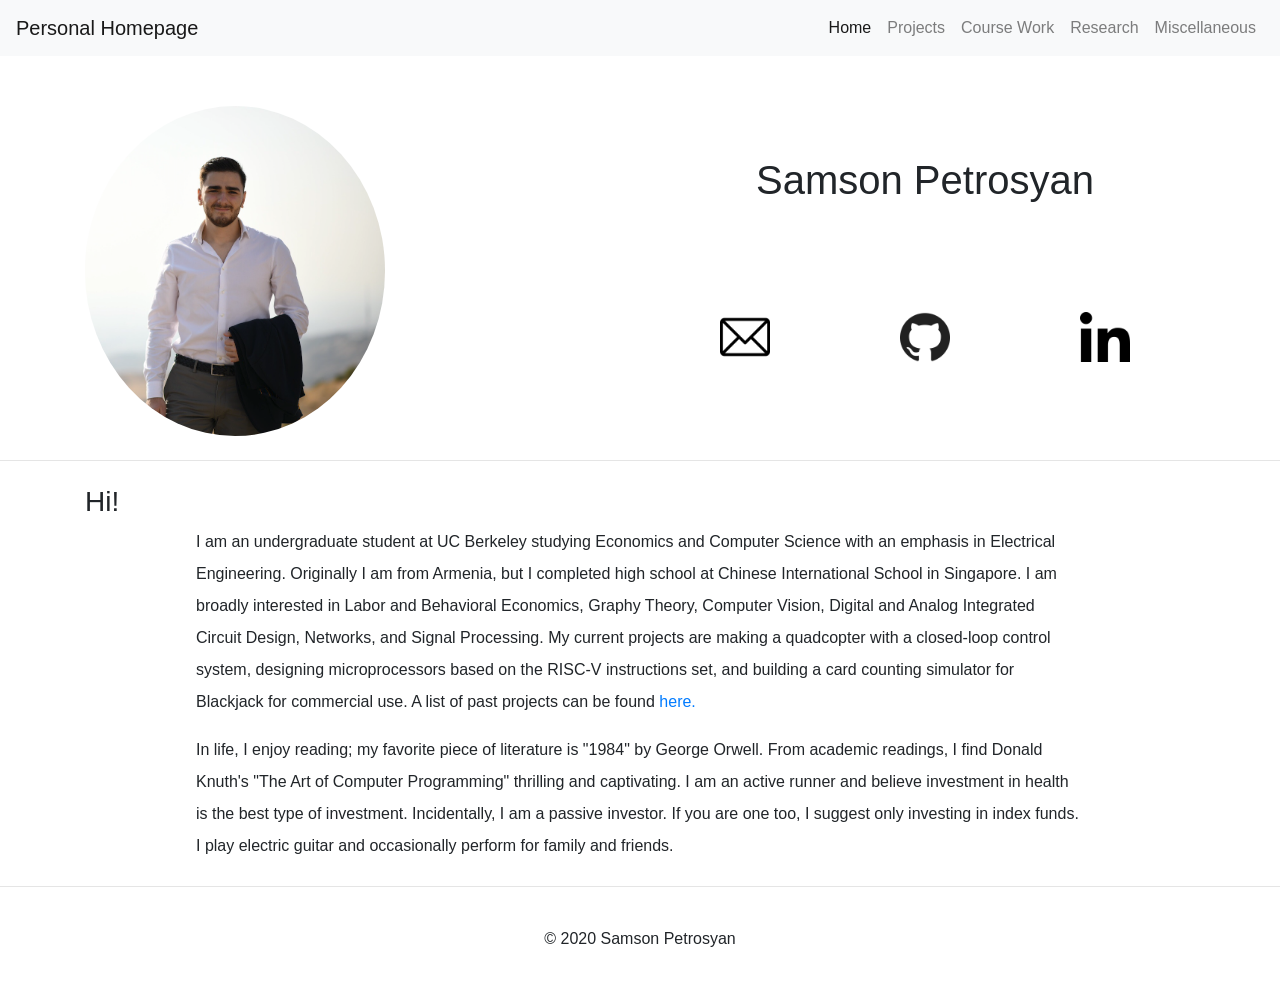
==== index.html @ 4ccb6be6 "fix typos" ====
<html>

<head>
  <meta charset="UTF-8">
  <meta name="viewport" content="width=device-width, initial-scale=1.0">
  <meta http-equiv="X-UA-Compatible" content="ie=edge">
  <link rel="stylesheet" href="https://stackpath.bootstrapcdn.com/bootstrap/4.5.2/css/bootstrap.min.css" integrity="sha384-JcKb8q3iqJ61gNV9KGb8thSsNjpSL0n8PARn9HuZOnIxN0hoP+VmmDGMN5t9UJ0Z" crossorigin="anonymous">
  <link rel="stylesheet" href="main.css">
  <script src="https://code.jquery.com/jquery-3.5.1.slim.min.js" integrity="sha384-DfXdz2htPH0lsSSs5nCTpuj/zy4C+OGpamoFVy38MVBnE+IbbVYUew+OrCXaRkfj" crossorigin="anonymous"></script>
<script src="https://cdn.jsdelivr.net/npm/popper.js@1.16.1/dist/umd/popper.min.js" integrity="sha384-9/reFTGAW83EW2RDu2S0VKaIzap3H66lZH81PoYlFhbGU+6BZp6G7niu735Sk7lN" crossorigin="anonymous"></script>
<script src="https://stackpath.bootstrapcdn.com/bootstrap/4.5.2/js/bootstrap.min.js" integrity="sha384-B4gt1jrGC7Jh4AgTPSdUtOBvfO8shuf57BaghqFfPlYxofvL8/KUEfYiJOMMV+rV" crossorigin="anonymous"></script>
<script src="main.js"></script>
<title>Samson Petrosyan's Personal Homepage</title>
</head>




<body>

  <nav class="navbar  navbar-expand-md navbar-light bg-light">
    <a class="navbar-brand" href="index.html">Personal Homepage</a>
    <button class="navbar-toggler" type="button" data-toggle="collapse" data-target="#navbarNav" aria-controls="navbarNav" aria-expanded="false" aria-label="Toggle navigation">
      <span class="navbar-toggler-icon"></span>
    </button>
    <div class="collapse navbar-collapse" id="navbarNav">
      <ul class="navbar-nav ml-auto">
        <li class="nav-item active">
          <a class="nav-link" href="index.html">Home <span class="sr-only">(current)</span></a>
        </li>
        <li class="nav-item">
          <a class="nav-link" href="projects.html">Projects</a>
        </li>
        <li class="nav-item">
          <a class="nav-link" href="coursework.html">Course Work</a>
        </li>
        <li class="nav-item">
          <a class="nav-link" href="research.html">Research</a>
        </li>
        <li class="nav-item">
          <a class="nav-link" href="miscellaneous.html">Miscellaneous</a>
        </li>
      </ul>
    </div>
  </nav>

  <!-- <div class="container">
    <div class = "container">
      <img class = "background" src="resources/background.jpg" alt="">
    </div>
  </div> -->



  <div class="container" id="home">
    <div class="row">

      <div class="col-md-6 prof">
        <img src="resources/profile.png" alt="" width="300px" class="profile">
      </div>

      <div class="col-md-6 name">
        <h1>Samson Petrosyan</h1>
        <div class="row contact">
          <div class="col-sm-4">
            <a id="button" href="#"><img id="img" src="resources/email.png" width="50px" alt=""></a>
          </div>
<!-- href="mailto:sm3@berkeley.edu" -->
          <div class="col-sm-4">
            <a href="https://github.com/sme777"><img src="resources/github.png" width="50px" alt=""></a>
          </div>

          <div class="col-sm-4">
            <a href="https://www.linkedin.com/in/sme777"><img src="resources/linkedin.png" width="50px" alt=""></a>
          </div>
        </div>
      </div>

    </div>

  </div>


<hr class="my-4">

<div class="container">
  <div>
    <h3>Hi!</h3>
  </div>
  <div class="bio">
    <p>I am an undergraduate student at UC Berkeley studying Economics and Computer Science with an emphasis in Electrical Engineering. 
      Originally I am from Armenia, but I completed high school at Chinese International School in Singapore. I am broadly interested 
      in Labor and Behavioral Economics, Graphy Theory, Computer Vision, Digital and Analog Integrated Circuit Design, Networks, 
      and Signal Processing. My current projects are making a quadcopter with a closed-loop control system, designing microprocessors
       based on the RISC-V instructions set, and building a card counting simulator for Blackjack for commercial use. A list of past 
       projects can be found <a href="projects.html">here.</a></p>
      <p>In life, I enjoy reading; my favorite piece of literature is "1984" by George Orwell. From academic readings, I find Donald
         Knuth's "The Art of Computer Programming" thrilling and captivating. I am an active runner and believe investment in health
          is the best type of investment. Incidentally, I am a passive investor. If you are one too, I suggest only investing in index
           funds. I play electric guitar and occasionally perform for family and friends.
      </p>
  </div>
</div>

<hr class="my-4">
<div class="foot container">
  <div class="ending footer-copyright text-center py-3">
    <p>© 2020 Samson Petrosyan</p>
  </div>
</div>

</html>
---- main.css ----
.profile {
    border-radius: 50%;
}

.prof {
    padding-top: 50px;
}

.name {
    padding-top: 100px;
    text-align: center;
}

.contact {
    padding-top: 100px;
    margin-left: 0px;
    margin-right: 0px;
}

.bio {
    padding-right: 10%;
    padding-left: 10%;
    line-height: 2;
}

.ending {
    margin-bottom: 0;
    padding-bottom: 0;
}

.foot {
    margin-bottom: 0;
    padding-bottom: 0;
}

.coursetitle {
    text-align: center;
    padding-top: 5%;
}

.quadcopter {
    margin-left: 5%;
    margin-right: 5%;
    width: 90px;
}

.counterjack {
    margin-left: 5%;
    margin-right: 5%;
    width: 90px;
}
.centeredButtons {
    text-align: center;
}

.currentProjects {
    padding-top: 2%;
    padding-bottom: 2%;
}

.rotated{
    /* -ms-transform: rotate(80deg); 
    -webkit-transform: rotate(80deg);
    transform: rotate(80deg); */

    -webkit-animation:spin 1s linear;
    -moz-animation:spin 1s linear;
    animation:spin 1s linear;
  }

  @-moz-keyframes spin { 100% { -moz-transform: rotate(360deg); } }
@-webkit-keyframes spin { 100% { -webkit-transform: rotate(360deg); } }
@keyframes spin { 100% { -webkit-transform: rotate(360deg); transform:rotate(360deg); } }
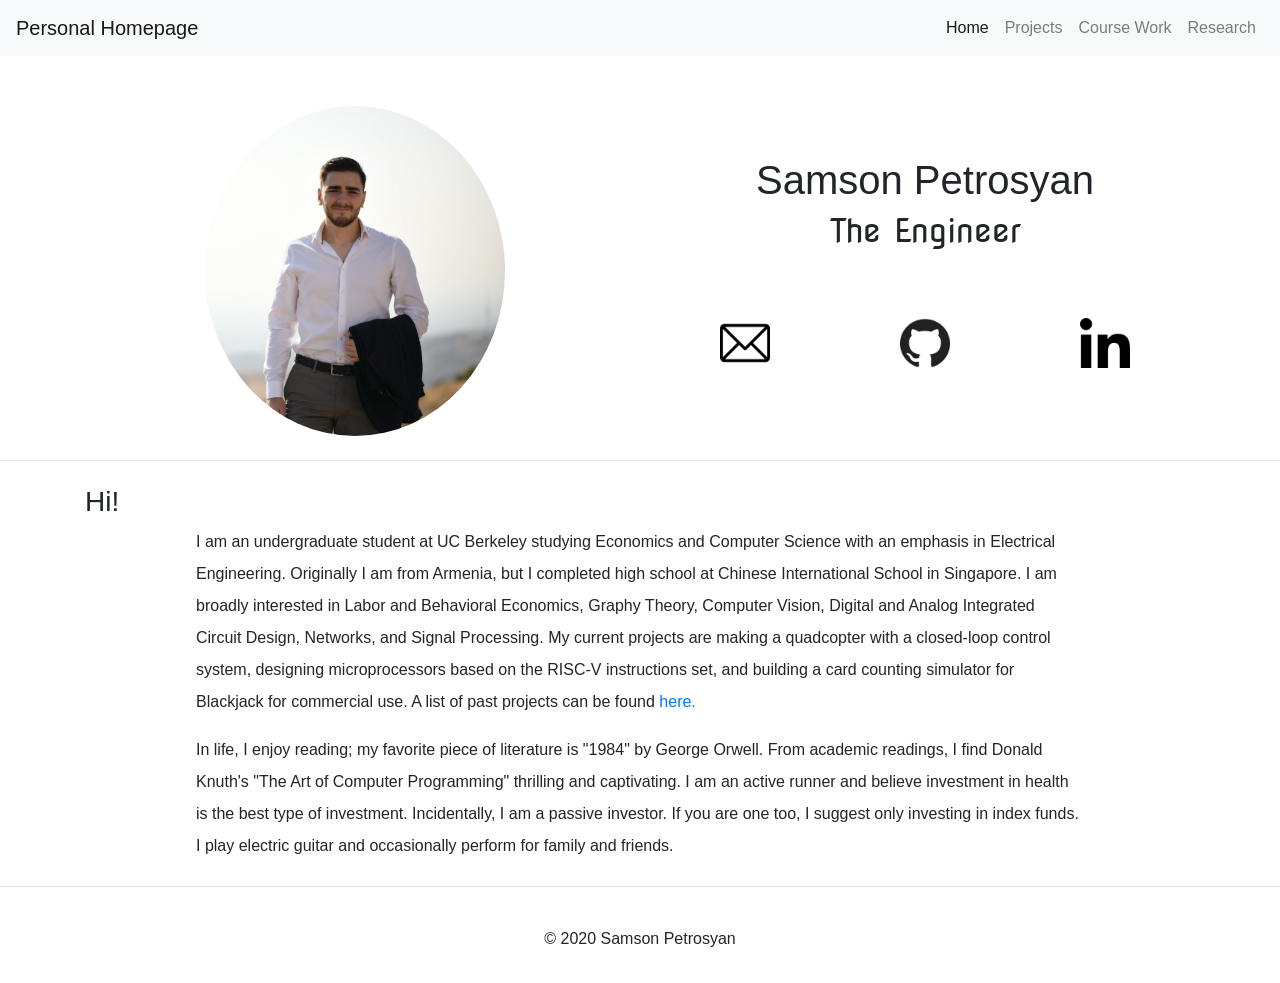
==== commit b163345a: "fill missing docs" ====
--- a/index.html
+++ b/index.html
@@ -5,11 +5,13 @@
   <meta name="viewport" content="width=device-width, initial-scale=1.0">
   <meta http-equiv="X-UA-Compatible" content="ie=edge">
   <link rel="stylesheet" href="https://stackpath.bootstrapcdn.com/bootstrap/4.5.2/css/bootstrap.min.css" integrity="sha384-JcKb8q3iqJ61gNV9KGb8thSsNjpSL0n8PARn9HuZOnIxN0hoP+VmmDGMN5t9UJ0Z" crossorigin="anonymous">
-  <link rel="stylesheet" href="main.css">
+  <link rel="stylesheet" type="text/css" href="main.css">
+  <link href="https://fonts.googleapis.com/css2?family=Nova+Flat&family=Playfair+Display&display=swap" rel="stylesheet">
+  <link rel="preconnect" href="https://fonts.gstatic.com">
   <script src="https://code.jquery.com/jquery-3.5.1.slim.min.js" integrity="sha384-DfXdz2htPH0lsSSs5nCTpuj/zy4C+OGpamoFVy38MVBnE+IbbVYUew+OrCXaRkfj" crossorigin="anonymous"></script>
-<script src="https://cdn.jsdelivr.net/npm/popper.js@1.16.1/dist/umd/popper.min.js" integrity="sha384-9/reFTGAW83EW2RDu2S0VKaIzap3H66lZH81PoYlFhbGU+6BZp6G7niu735Sk7lN" crossorigin="anonymous"></script>
-<script src="https://stackpath.bootstrapcdn.com/bootstrap/4.5.2/js/bootstrap.min.js" integrity="sha384-B4gt1jrGC7Jh4AgTPSdUtOBvfO8shuf57BaghqFfPlYxofvL8/KUEfYiJOMMV+rV" crossorigin="anonymous"></script>
-<script src="main.js"></script>
+  <script src="https://cdn.jsdelivr.net/npm/popper.js@1.16.1/dist/umd/popper.min.js" integrity="sha384-9/reFTGAW83EW2RDu2S0VKaIzap3H66lZH81PoYlFhbGU+6BZp6G7niu735Sk7lN" crossorigin="anonymous"></script>
+  <script src="https://stackpath.bootstrapcdn.com/bootstrap/4.5.2/js/bootstrap.min.js" integrity="sha384-B4gt1jrGC7Jh4AgTPSdUtOBvfO8shuf57BaghqFfPlYxofvL8/KUEfYiJOMMV+rV" crossorigin="anonymous"></script>
+
 <title>Samson Petrosyan's Personal Homepage</title>
 </head>
 
@@ -37,22 +39,12 @@
         <li class="nav-item">
           <a class="nav-link" href="research.html">Research</a>
         </li>
-        <li class="nav-item">
-          <a class="nav-link" href="miscellaneous.html">Miscellaneous</a>
-        </li>
       </ul>
     </div>
   </nav>
 
-  <!-- <div class="container">
-    <div class = "container">
-      <img class = "background" src="resources/background.jpg" alt="">
-    </div>
-  </div> -->
 
-
-
-  <div class="container" id="home">
+  <div class="mainCardAlignment container" id="home">
     <div class="row">
 
       <div class="col-md-6 prof">
@@ -61,11 +53,11 @@
 
       <div class="col-md-6 name">
         <h1>Samson Petrosyan</h1>
+        <h2 id="subtitle">The Engineer</h2>
         <div class="row contact">
           <div class="col-sm-4">
-            <a id="button" href="#"><img id="img" src="resources/email.png" width="50px" alt=""></a>
+            <a id="button" href="mailto:sm3@berkeley.edu"><img id="img" src="resources/email.png" width="50px" alt=""></a>
           </div>
-<!-- href="mailto:sm3@berkeley.edu" -->
           <div class="col-sm-4">
             <a href="https://github.com/sme777"><img src="resources/github.png" width="50px" alt=""></a>
           </div>
--- a/main.css
+++ b/main.css
@@ -1,3 +1,6 @@
+#subtitle {
+    font-family: 'Nova Flat', cursive;
+}
 .profile {
     border-radius: 50%;
 }
@@ -12,7 +15,7 @@
 }
 
 .contact {
-    padding-top: 100px;
+    padding-top: 60px;
     margin-left: 0px;
     margin-right: 0px;
 }
@@ -55,19 +58,22 @@
 
 .currentProjects {
     padding-top: 2%;
+    padding-left: 2%;
+    padding-right: 2%;
     padding-bottom: 2%;
 }
 
-.rotated{
-    /* -ms-transform: rotate(80deg); 
-    -webkit-transform: rotate(80deg);
-    transform: rotate(80deg); */
+.loopfulButtons {
+    text-align: center;
+}
 
-    -webkit-animation:spin 1s linear;
-    -moz-animation:spin 1s linear;
-    animation:spin 1s linear;
-  }
+.otherProjects {
+    padding-top: 2%;
+    padding-bottom: 2%;
+    padding-left: 2%;
+    padding-right: 2%;
+}
 
-  @-moz-keyframes spin { 100% { -moz-transform: rotate(360deg); } }
-@-webkit-keyframes spin { 100% { -webkit-transform: rotate(360deg); } }
-@keyframes spin { 100% { -webkit-transform: rotate(360deg); transform:rotate(360deg); } }
+.mainCardAlignment {
+    text-align: center;
+}
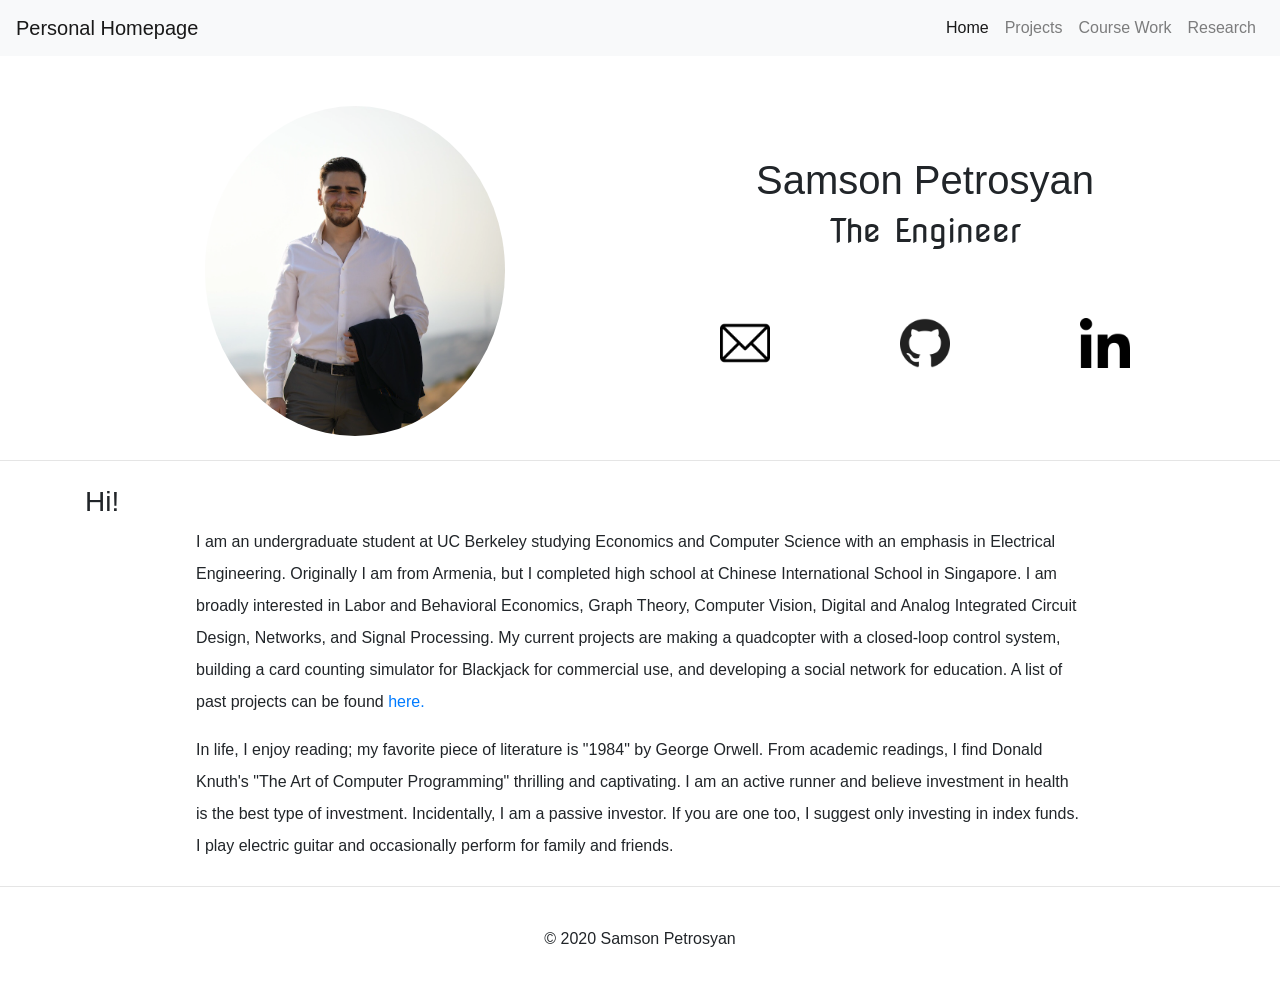
==== commit 852ae374: "fix some typos" ====
--- a/index.html
+++ b/index.html
@@ -82,9 +82,9 @@
   <div class="bio">
     <p>I am an undergraduate student at UC Berkeley studying Economics and Computer Science with an emphasis in Electrical Engineering. 
       Originally I am from Armenia, but I completed high school at Chinese International School in Singapore. I am broadly interested 
-      in Labor and Behavioral Economics, Graphy Theory, Computer Vision, Digital and Analog Integrated Circuit Design, Networks, 
-      and Signal Processing. My current projects are making a quadcopter with a closed-loop control system, designing microprocessors
-       based on the RISC-V instructions set, and building a card counting simulator for Blackjack for commercial use. A list of past 
+      in Labor and Behavioral Economics, Graph Theory, Computer Vision, Digital and Analog Integrated Circuit Design, Networks, 
+      and Signal Processing. My current projects are making a quadcopter with a closed-loop control system, building a card counting simulator
+       for Blackjack for commercial use, and developing a social network for education. A list of past 
        projects can be found <a href="projects.html">here.</a></p>
       <p>In life, I enjoy reading; my favorite piece of literature is "1984" by George Orwell. From academic readings, I find Donald
          Knuth's "The Art of Computer Programming" thrilling and captivating. I am an active runner and believe investment in health
--- a/main.css
+++ b/main.css
@@ -68,8 +68,8 @@
 }
 
 .otherProjects {
-    padding-top: 2%;
-    padding-bottom: 2%;
+    padding-top: 3%;
+    padding-bottom: 3%;
     padding-left: 2%;
     padding-right: 2%;
 }
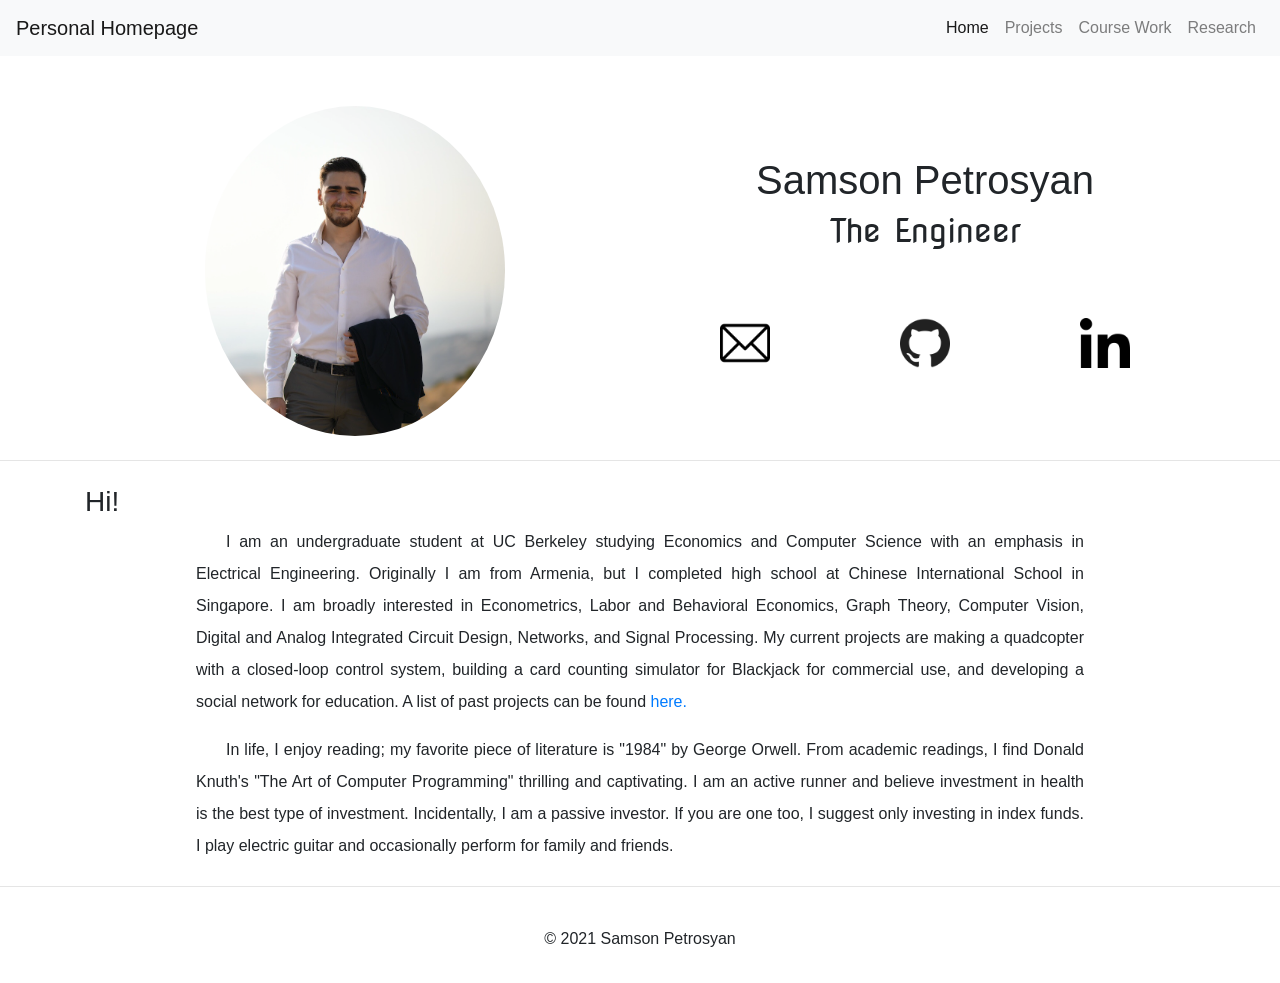
==== commit 5ac80f8f: "fix indentations and copyright" ====
--- a/index.html
+++ b/index.html
@@ -82,7 +82,7 @@
   <div class="bio">
     <p>I am an undergraduate student at UC Berkeley studying Economics and Computer Science with an emphasis in Electrical Engineering. 
       Originally I am from Armenia, but I completed high school at Chinese International School in Singapore. I am broadly interested 
-      in Labor and Behavioral Economics, Graph Theory, Computer Vision, Digital and Analog Integrated Circuit Design, Networks, 
+      in Econometrics, Labor and Behavioral Economics, Graph Theory, Computer Vision, Digital and Analog Integrated Circuit Design, Networks, 
       and Signal Processing. My current projects are making a quadcopter with a closed-loop control system, building a card counting simulator
        for Blackjack for commercial use, and developing a social network for education. A list of past 
        projects can be found <a href="projects.html">here.</a></p>
@@ -97,7 +97,7 @@
 <hr class="my-4">
 <div class="foot container">
   <div class="ending footer-copyright text-center py-3">
-    <p>© 2020 Samson Petrosyan</p>
+    <p>© 2021 Samson Petrosyan</p>
   </div>
 </div>
 
--- a/main.css
+++ b/main.css
@@ -24,6 +24,8 @@
     padding-right: 10%;
     padding-left: 10%;
     line-height: 2;
+    text-indent: 30px;
+    text-align: justify;
 }
 
 .ending {
@@ -63,6 +65,10 @@
     padding-bottom: 2%;
 }
 
+.ongoingCard{
+    margin: 2%;
+}
+
 .loopfulButtons {
     text-align: center;
 }
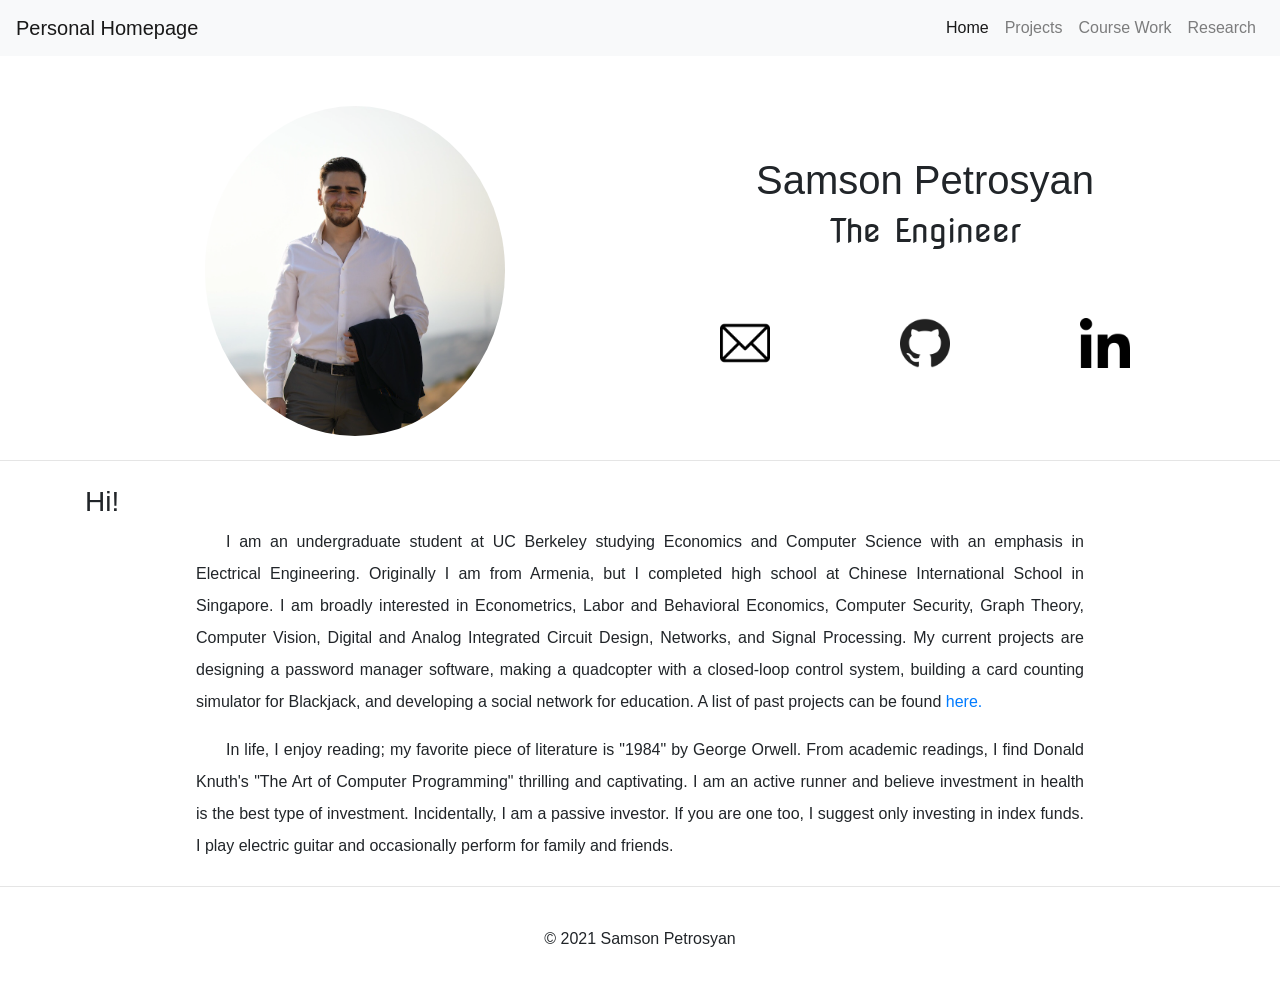
==== commit 2d9cedfa: "fix research projects" ====
--- a/index.html
+++ b/index.html
@@ -82,9 +82,9 @@
   <div class="bio">
     <p>I am an undergraduate student at UC Berkeley studying Economics and Computer Science with an emphasis in Electrical Engineering. 
       Originally I am from Armenia, but I completed high school at Chinese International School in Singapore. I am broadly interested 
-      in Econometrics, Labor and Behavioral Economics, Graph Theory, Computer Vision, Digital and Analog Integrated Circuit Design, Networks, 
-      and Signal Processing. My current projects are making a quadcopter with a closed-loop control system, building a card counting simulator
-       for Blackjack for commercial use, and developing a social network for education. A list of past 
+      in Econometrics, Labor and Behavioral Economics, Computer Security, Graph Theory, Computer Vision, Digital and Analog Integrated Circuit Design, Networks, 
+      and Signal Processing. My current projects are designing a password manager software, making a quadcopter with a closed-loop control system, building a card counting simulator
+       for Blackjack, and developing a social network for education. A list of past 
        projects can be found <a href="projects.html">here.</a></p>
       <p>In life, I enjoy reading; my favorite piece of literature is "1984" by George Orwell. From academic readings, I find Donald
          Knuth's "The Art of Computer Programming" thrilling and captivating. I am an active runner and believe investment in health
--- a/main.css
+++ b/main.css
@@ -66,7 +66,7 @@
 }
 
 .ongoingCard{
-    margin: 2%;
+    margin: 2% auto;
 }
 
 .loopfulButtons {
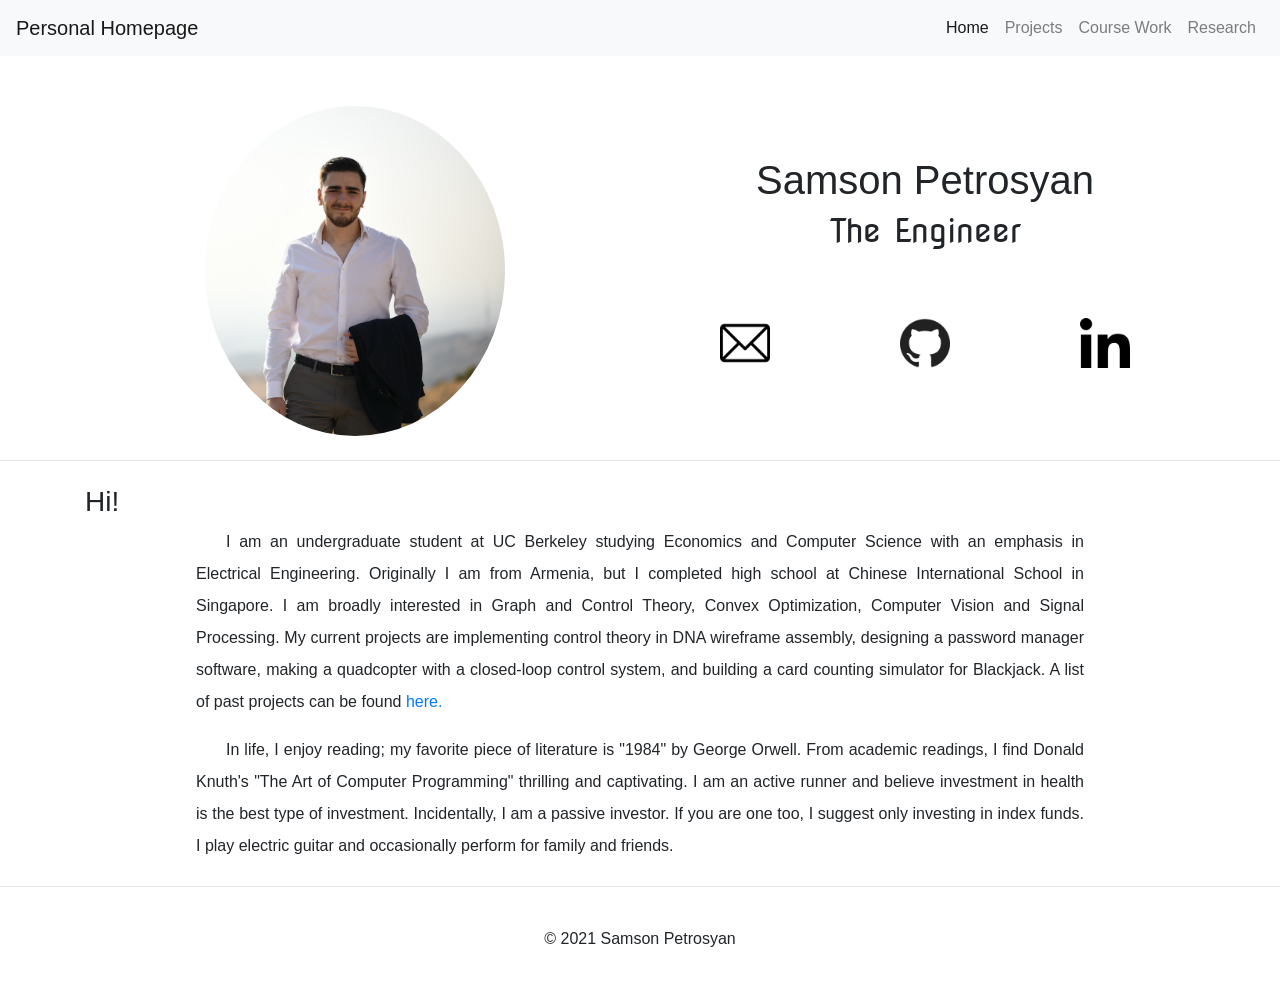
==== commit d5e19f6c: "update bio" ====
--- a/index.html
+++ b/index.html
@@ -82,9 +82,8 @@
   <div class="bio">
     <p>I am an undergraduate student at UC Berkeley studying Economics and Computer Science with an emphasis in Electrical Engineering. 
       Originally I am from Armenia, but I completed high school at Chinese International School in Singapore. I am broadly interested 
-      in Econometrics, Labor and Behavioral Economics, Computer Security, Graph Theory, Computer Vision, Digital and Analog Integrated Circuit Design, Networks, 
-      and Signal Processing. My current projects are designing a password manager software, making a quadcopter with a closed-loop control system, building a card counting simulator
-       for Blackjack, and developing a social network for education. A list of past 
+      in Graph and Control Theory, Convex Optimization, Computer Vision and Signal Processing. My current projects are implementing control theory in DNA wireframe assembly, designing a password manager software, making a quadcopter with a closed-loop control system, and building a card counting simulator
+       for Blackjack. A list of past 
        projects can be found <a href="projects.html">here.</a></p>
       <p>In life, I enjoy reading; my favorite piece of literature is "1984" by George Orwell. From academic readings, I find Donald
          Knuth's "The Art of Computer Programming" thrilling and captivating. I am an active runner and believe investment in health
